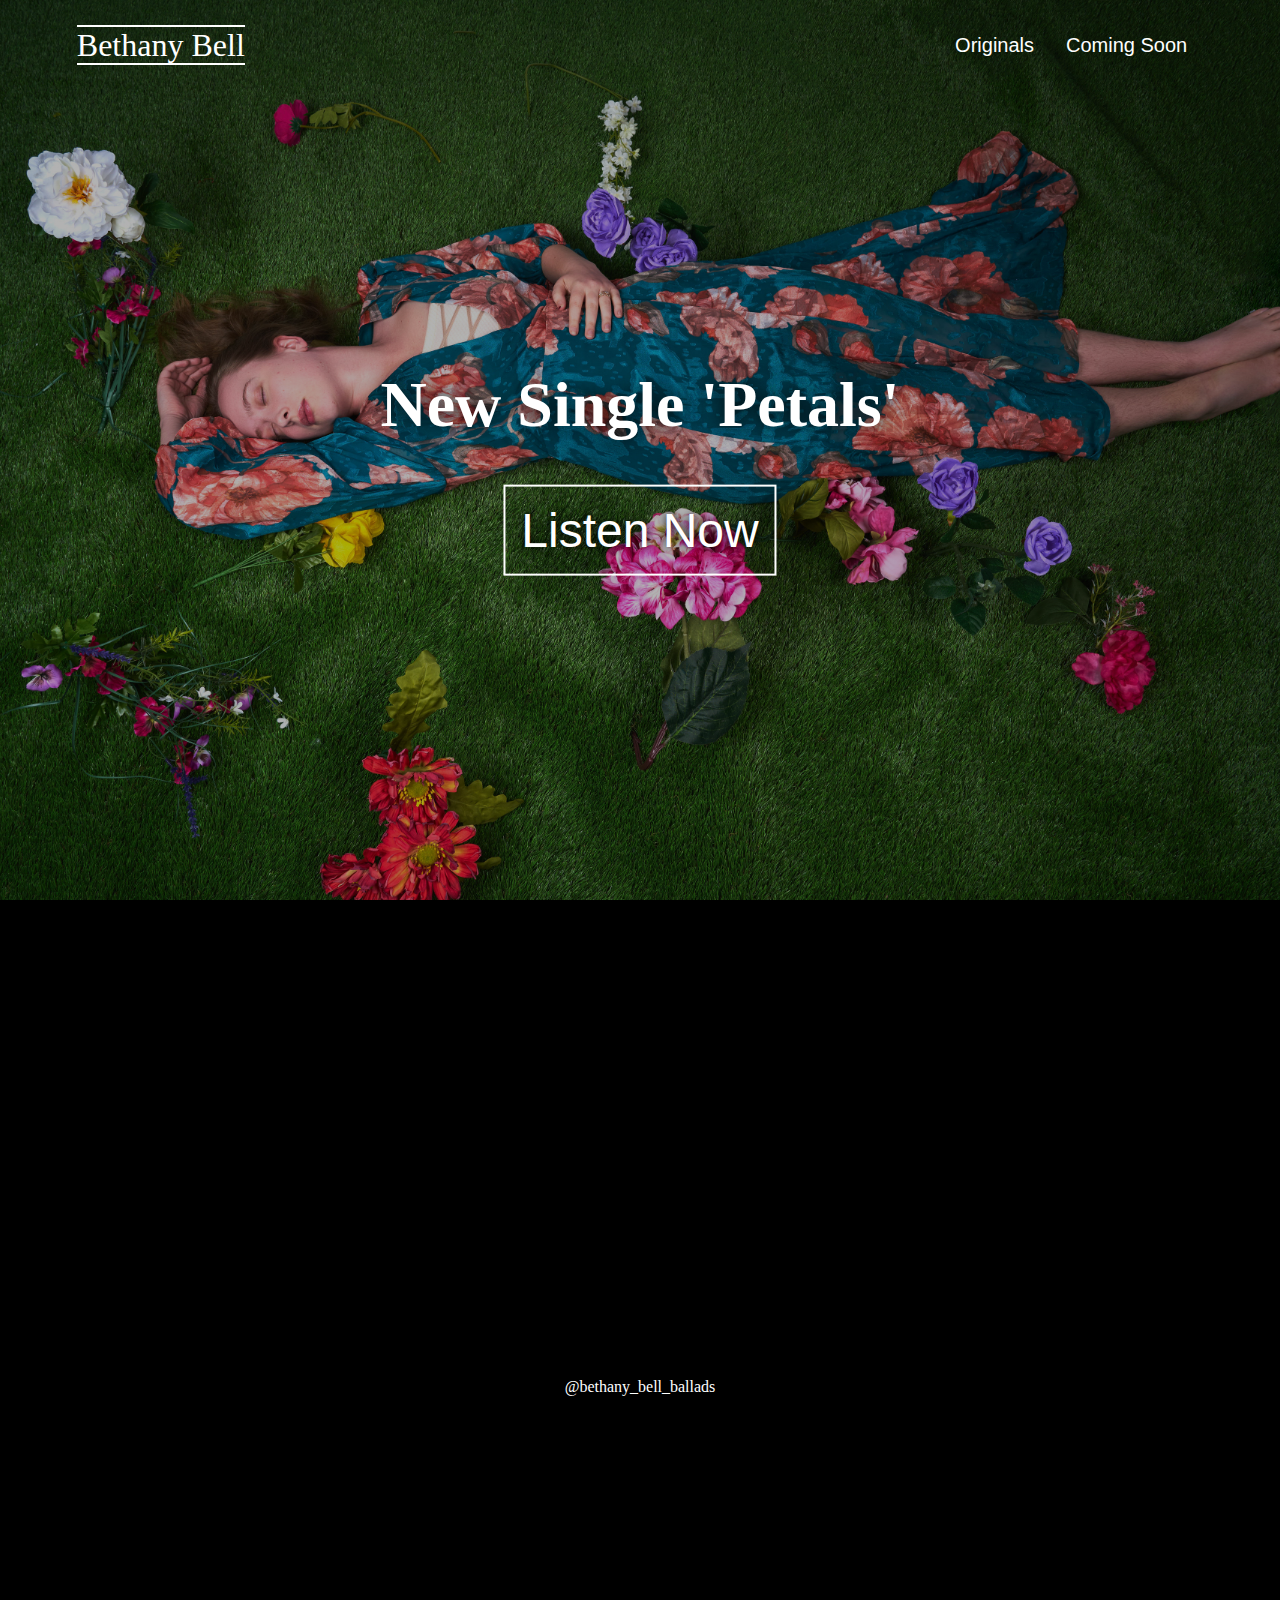
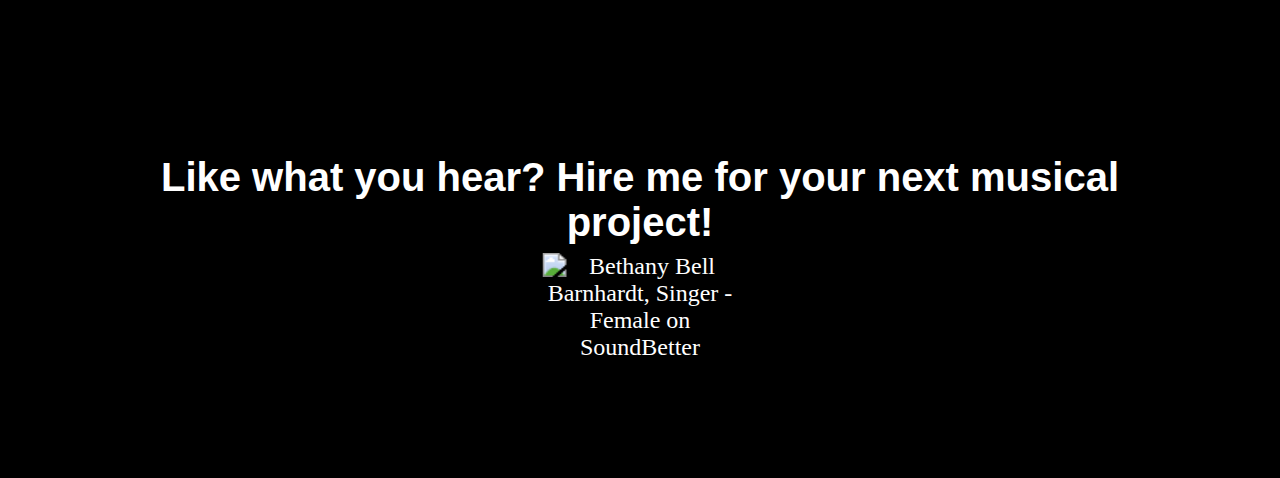
==== public/index.html @ 6a411346 "Update images add responsive styling add hirebetter button" ====
<!DOCTYPE html>
<html lang="en">
<head>
    <meta charset="UTF-8">
    <meta http-equiv="X-UA-Compatible" content="IE=edge">
    <meta name="viewport" content="width=device-width, initial-scale=1.0">
    <title>Bethany Bell</title>
    <link rel="stylesheet" href="https://cdnjs.cloudflare.com/ajax/libs/font-awesome/6.5.1/css/all.min.css" integrity="sha512-DTOQO9RWCH3ppGqcWaEA1BIZOC6xxalwEsw9c2QQeAIftl+Vegovlnee1c9QX4TctnWMn13TZye+giMm8e2LwA==" crossorigin="anonymous" referrerpolicy="no-referrer" />
    <link rel="stylesheet" href="assets/styles.css">
</head>
<body style="background-color: black;">
    <div id="index-body">
    <nav>
        <div>
            <a id="logo" href="index.html">Bethany Bell</a>
        </div>
        <ul>
            <li><a href="originals.html">Originals</a></li>
            <li><a href="coming-soon.html">Coming Soon</a></li>
        </ul>
    </nav>
    <div id="main-content">
        <h1>New Single 'Petals'</h1>
        <button onclick="window.open('https://www.youtube.com/watch?v=XTQO2i0-sWA', '_blank')"
        >Listen Now</button>
    </div>
</div>
    <div class="embeds">
    <iframe id="spotify-embed" src="https://open.spotify.com/embed/artist/3OQZDLEdjORALNtBfhMmWq?utm_source=generator&theme=0"frameBorder="0" allowfullscreen="" allow="autoplay; clipboard-write; encrypted-media; fullscreen; picture-in-picture" loading="lazy"></iframe>
    <blockquote class="tiktok-embed" cite="https://www.tiktok.com/@bethany_bell_ballads" data-unique-id="bethany_bell_ballads" data-embed-type="creator"> <section> <a target="_blank" href="https://www.tiktok.com/@bethany_bell_ballads?refer=creator_embed">@bethany_bell_ballads</a> </section> </blockquote> <script async src="https://www.tiktok.com/embed.js"></script>
    <h1 class="sans-serif-header">Like what you hear? Hire me for your next musical project!</h1>
    <a id="soundbetter-embed" href="https://soundbetter.com/profiles/531990-bethany-bell-barnhardt" rel="noopener noreferrer" target="_blank" title="Bethany Bell Barnhardt profile on SoundBetter" ><img alt="Bethany Bell Barnhardt, Singer - Female on SoundBetter" src="https://d2p6ecj15pyavq.cloudfront.net/assets/SoundBetterBadge-c84cb3e75c4267f5bee41f7f617a81d9.svg" style="max-width: 130px;" /></a>
</div>
<footer>
    <a rel="noreferrer noopener" href="https://www.tiktok.com/@bethany_bell_ballads" target="_blank">
        <i class="fa-brands fa-tiktok"></i>
    </a>
    <a rel="noreferrer noopener" href="https://www.instagram.com/bethany_bell_ballads/" target="_blank">
        <i class="fa-brands fa-instagram"></i>
    </a>
    <a rel="noreferrer noopener" href="https://www.youtube.com/@bethanybellballads" target="_blank">
        <i class="fa-brands fa-youtube"></i>
    </a>
    <a rel="noreferrer noopener" href="https://open.spotify.com/artist/3OQZDLEdjORALNtBfhMmWq?go=1&sp_cid=ecc084441486c9f926b951023a73a559&nd=1&dlsi=975f9ae79c6c4b94" target="_blank">
        <i class="fa-brands fa-spotify"></i>
    </a>
    <a href="mailto:bethanybellbarnhardt@gmail.com">
        <i class="fa-solid fa-envelope"></i>
    </a>
</footer>
</body>
</html>
---- public/assets/styles.css ----
@font-face {
    font-family: 'Abril', Arial, Helvetica, serif;
    src: url('/assets/fonts/AbrilFatface-Regular.ttf');
}
html, html > * {
    overflow-x: hidden;
    max-width: 100vw;
    box-sizing: border-box;
}
body{
    margin: 0;
    padding: 0;
}
#index-body{
    background: linear-gradient(rgba(0, 0, 0, 0.3), rgba(0, 0, 0, 0.3)), url('images/BethanyB_ILCE-7RM5_0252.jpg');
    background-position: top;
    background-size: cover;
    background-repeat: no-repeat;
    height: 100vh;
}
nav{
    height: 10vh;
    display: flex;
    justify-content: space-between;
    padding: 0 6%;
    align-items: center;
}
#logo{
    font-size: 2rem;
    border-top: 2px solid white;
    border-bottom: 2px solid white;
}
#logo:hover{
    opacity: 70%;
}
nav ul{
    margin: 0;
    display: flex;
}
nav ul li{
    font-size: 1.25rem;
    padding: 0 1rem;
    list-style-type: none;
    font-family: sans-serif;
}
nav ul a:hover{
    opacity: 70%;
}
a{
    text-decoration: none;
    color: white;
}
button{
    border: none;
    background-color: transparent;
}
button:hover{
    cursor: pointer;
    opacity: 70%;
}
.embeds{
    margin: 5vh auto 15vh auto;
    text-align: center;
}
.embeds > *{
    margin: 2% 12.5%;
}
#spotify-embed, .tiktok-embed{
    position: relative;
    width: 75% !important;
    height: 352px;
    border-radius: 20px;
}
.tiktok-embed iframe{
    width: 100% !important;
}
#main-content{
    text-align: center;
    position: absolute;
    top: 50%;
    left: 50%;
    transform: translate(-50%, -50%);
    font-size: 2rem;
    color: white;
    text-shadow: 0 0 20px black;
}
#main-content button{
    color: white;
    font-size: 3rem;
    border: solid 2px white;
    padding: 1rem;
    text-shadow: 0 0 10px black;
}
.sans-serif-header{
    font-size: 2.5rem;
    color: white;
    font-family: 'arial', sans-serif;
}
footer{
    position: fixed;
    bottom: 0;
    width: 100%;
    text-align: center;
}
footer i{
    color: white;
    padding: 1rem 1.5rem;
    font-size: 1.5rem;
}
footer i:hover{
    background-color: aquamarine;
    color: black;
    cursor: pointer;
}
#originals-body{
    background: linear-gradient(rgba(0, 0, 0, 0.5), rgba(0, 0, 0, 0.5)), url('images/BethanyB_ILCE-7RM5_0213.jpg');
    background-position: center;
    background-size: cover;
    background-repeat: no-repeat;
    min-height: 65vh;
}
#moments-pass-embed{
    position: absolute;
    top: 63%;
    bottom: 50%;
    top: 50%;
    left: 50%;
    transform: translateX(-50%) translateY(-50%);
}
.main-header{
    text-align: center;
    font-size: 3rem;
    margin-top: 12vh;
    color: white;
}
.coming-soon{
    background-color: white;
    width: fit-content;
    text-align: center;
    margin: 0 auto;
    border-radius: 10px;
}
.coming-soon h2{
    padding: 2rem;
}
.wavy-bg h1{
    font-size: 3rem;
    margin-bottom: 10px;
}
.wavy-bg p{
    line-height: 3rem;
    margin: 0 40px;
}
.wavy-bg a{
    padding: 2rem;
    border: 2px solid white;
    color: black;
    text-shadow: none;
    border-radius: 100px;
    font-size: 2rem;
    margin-bottom: 2rem;
}
.wavy-bg a:hover{
    background-color: black;
    color: white;
}
.wavy-bg {
    display: flex;
    flex-direction: column;
    align-items: center;
    background-image: linear-gradient(to right, #40b4d1 0%, #aec6ff 100%);
    color: white;
    text-shadow: 1px 1px teal;
    border-bottom-left-radius: 10px;
    border-bottom-right-radius: 10px;
  }
.wavy-bg img{
    height: 40vh;
    padding-bottom: 20px;
}
@media screen and (min-width: 721px){
    #soundbetter-embed img{
        transform: scale(1.5);
    }
}
@media screen and (max-width: 720px){
    nav{
        padding: 2%;
    }
}
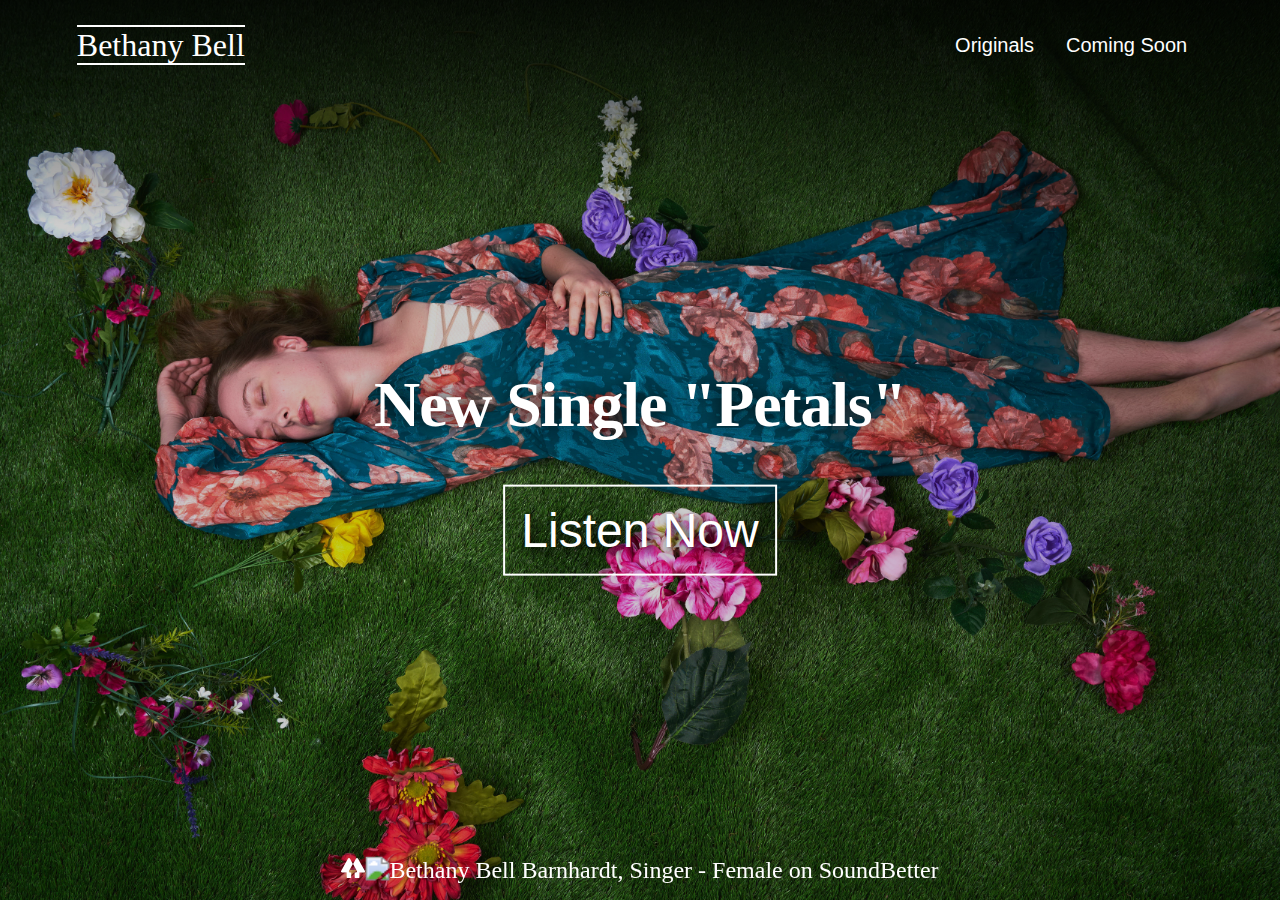
==== commit 419a7771: "Update background images, embeds, and social links" ====
--- a/public/index.html
+++ b/public/index.html
@@ -5,6 +5,7 @@
     <meta http-equiv="X-UA-Compatible" content="IE=edge">
     <meta name="viewport" content="width=device-width, initial-scale=1.0">
     <title>Bethany Bell</title>
+    <link rel="icon" type="image/jpg" href="assets/images/bethany-bell-favicon.jpg">
     <link rel="stylesheet" href="https://cdnjs.cloudflare.com/ajax/libs/font-awesome/6.5.1/css/all.min.css" integrity="sha512-DTOQO9RWCH3ppGqcWaEA1BIZOC6xxalwEsw9c2QQeAIftl+Vegovlnee1c9QX4TctnWMn13TZye+giMm8e2LwA==" crossorigin="anonymous" referrerpolicy="no-referrer" />
     <link rel="stylesheet" href="assets/styles.css">
 </head>
@@ -20,24 +21,32 @@
         </ul>
     </nav>
     <div id="main-content">
-        <h1>New Single 'Petals'</h1>
-        <button onclick="window.open('https://www.youtube.com/watch?v=XTQO2i0-sWA', '_blank')"
+        <h1>New Single "Petals"</h1>
+        <button onclick="window.open('https://open.spotify.com/artist/3OQZDLEdjORALNtBfhMmWq?si=B40NrkE4TJapIvFxJsLkUA', '_blank')"
         >Listen Now</button>
     </div>
-</div>
-    <div class="embeds">
-    <iframe id="spotify-embed" src="https://open.spotify.com/embed/artist/3OQZDLEdjORALNtBfhMmWq?utm_source=generator&theme=0"frameBorder="0" allowfullscreen="" allow="autoplay; clipboard-write; encrypted-media; fullscreen; picture-in-picture" loading="lazy"></iframe>
-    <blockquote class="tiktok-embed" cite="https://www.tiktok.com/@bethany_bell_ballads" data-unique-id="bethany_bell_ballads" data-embed-type="creator"> <section> <a target="_blank" href="https://www.tiktok.com/@bethany_bell_ballads?refer=creator_embed">@bethany_bell_ballads</a> </section> </blockquote> <script async src="https://www.tiktok.com/embed.js"></script>
-    <h1 class="sans-serif-header">Like what you hear? Hire me for your next musical project!</h1>
-    <a id="soundbetter-embed" href="https://soundbetter.com/profiles/531990-bethany-bell-barnhardt" rel="noopener noreferrer" target="_blank" title="Bethany Bell Barnhardt profile on SoundBetter" ><img alt="Bethany Bell Barnhardt, Singer - Female on SoundBetter" src="https://d2p6ecj15pyavq.cloudfront.net/assets/SoundBetterBadge-c84cb3e75c4267f5bee41f7f617a81d9.svg" style="max-width: 130px;" /></a>
 </div>
 <footer>
     <a rel="noreferrer noopener" href="https://www.tiktok.com/@bethany_bell_ballads" target="_blank">
         <i class="fa-brands fa-tiktok"></i>
     </a>
+    <a id="linktree-embed" href="https://linktr.ee/bethanybellballads?subscribe" rel="noopener noreferrer" target="_blank">
+        <svg fill="#ffffff" width="24px" height="24px" viewBox="0 0 24 24" role="img" xmlns="http://www.w3.org/2000/svg"><path d="M7.953 15.066c-.08.163-.08.324-.08.486.08.517.528.897 1.052.89h1.294v4.776c0 .486-.404.89-.89.89H6.577a.898.898 0 0 1-.889-.891v-4.774H.992c-.728 0-1.214-.729-.89-1.377l6.96-12.627a1.065 1.065 0 0 1 1.863 0l2.913 5.585-3.885 7.042zm15.945 0-6.96-12.627a1.065 1.065 0 0 0-1.862 0l-2.995 5.586 3.885 7.04c.081.164.081.326.081.487-.08.517-.529.897-1.052.89h-1.296v4.776c.005.49.4.887.89.89h2.914a.9.9 0 0 0 .892-.89v-4.775h4.612c.73 0 1.214-.729.89-1.377z"/></svg>
+    </a>
+    <script>const linktreeEmbed = document.getElementById('linktree-embed');
+    const linktreeIcon = document.querySelector('#linktree-embed svg')
+    linktreeEmbed.addEventListener('mouseover', () => {
+        linktreeIcon.style.fill = '#000';
+    });
+    linktreeEmbed.addEventListener('mouseout', () =>{
+        linktreeIcon.style.fill = '#fff';
+    
+    })</script>
     <a rel="noreferrer noopener" href="https://www.instagram.com/bethany_bell_ballads/" target="_blank">
         <i class="fa-brands fa-instagram"></i>
     </a>
+    <a id="soundbetter-embed" href="https://soundbetter.com/profiles/531990-bethany-bell-barnhardt" rel="noopener noreferrer"
+     target="_blank" title="Bethany Bell Barnhardt profile on SoundBetter" ><img alt="Bethany Bell Barnhardt, Singer - Female on SoundBetter" src="https://d2p6ecj15pyavq.cloudfront.net/assets/SoundBetterBadge-c84cb3e75c4267f5bee41f7f617a81d9.svg"/></a>
     <a rel="noreferrer noopener" href="https://www.youtube.com/@bethanybellballads" target="_blank">
         <i class="fa-brands fa-youtube"></i>
     </a>
--- a/public/assets/styles.css
+++ b/public/assets/styles.css
@@ -12,8 +12,9 @@
     padding: 0;
 }
 #index-body{
-    background: linear-gradient(rgba(0, 0, 0, 0.3), rgba(0, 0, 0, 0.3)), url('images/BethanyB_ILCE-7RM5_0252.jpg');
-    background-position: top;
+    background: linear-gradient(to bottom, rgba(0, 0, 0, 0.8) 0%, rgba(0, 0, 0, 0.2) 25%, rgba(0, 0, 0, 0.2) 100%), 
+    url('images/BethanyB_ILCE-7RM5_0252.jpg');
+    background-position: center;
     background-size: cover;
     background-repeat: no-repeat;
     height: 100vh;
@@ -30,9 +31,6 @@
     border-top: 2px solid white;
     border-bottom: 2px solid white;
 }
-#logo:hover{
-    opacity: 70%;
-}
 nav ul{
     margin: 0;
     display: flex;
@@ -43,8 +41,10 @@
     list-style-type: none;
     font-family: sans-serif;
 }
-nav ul a:hover{
+nav ul a:hover, button:hover, #logo:hover, .spotify-follow-button:hover{
     opacity: 70%;
+    transition: opacity 0.1s ease-in-out;
+    cursor: pointer;
 }
 a{
     text-decoration: none;
@@ -54,25 +54,16 @@
     border: none;
     background-color: transparent;
 }
-button:hover{
-    cursor: pointer;
-    opacity: 70%;
+#spotify-embed{
+    width: 70%!important;
+    height: 352px;
+    margin: 0 auto 7rem auto;
+    overflow: hidden;
 }
-.embeds{
-    margin: 5vh auto 15vh auto;
-    text-align: center;
-}
-.embeds > *{
-    margin: 2% 12.5%;
-}
-#spotify-embed, .tiktok-embed{
-    position: relative;
-    width: 75% !important;
-    height: 352px;
+#spotify-embed iframe{
+    width: 100%;
+    height: 100%;
     border-radius: 20px;
-}
-.tiktok-embed iframe{
-    width: 100% !important;
 }
 #main-content{
     text-align: center;
@@ -81,102 +72,115 @@
     left: 50%;
     transform: translate(-50%, -50%);
     font-size: 2rem;
+}
+#main-content, .main-header, #coming-soon-body h1{
     color: white;
     text-shadow: 0 0 20px black;
+    letter-spacing: -1.2px;
+    font-kerning: none;
+    text-align: center;
 }
-#main-content button{
+.main-header{
+    font-size: 4rem;
+    margin-top: 8rem;
+}
+#coming-soon-body h1{
+    font-size: 4rem;
+}
+#main-content button, .spotify-follow-button, .coming-soon-background button{
     color: white;
     font-size: 3rem;
     border: solid 2px white;
     padding: 1rem;
-    text-shadow: 0 0 10px black;
+    text-shadow: 4px 4px 10px black;
 }
-.sans-serif-header{
-    font-size: 2.5rem;
+.coming-soon-background button{
+    width: fit-content;
+}
+.spotify-follow-button{
+    width: fit-content;
+    margin: 3rem auto;
+}
+.coming-soon-background{
+    display: flex;
+    flex-direction: column;
+    align-items: center;
+    background: linear-gradient(rgba(0, 0, 0, 0.2), rgba(0, 0, 0, 0.2)), url('/assets/images/They Say 2.JPG');
+    background-size: cover;
+    text-align: center;
+    max-width: 50rem;
+    height: 32rem;
+    margin: 0 auto;
+    padding: 1rem;
+}
+#soundbetter-embed, #linktree-embed{
+    padding: 1rem 1.5rem;
+}
+#soundbetter-embed img{
+    height: 3.5rem;
+}
+.updates-div{
+    display: block;
+    margin-top: auto !important;
     color: white;
-    font-family: 'arial', sans-serif;
+    font-size: 1.8rem;
+    text-shadow: 2px 2px 5px black;
+    font-family: sans-serif;
+}
+.updates-div a {
+    padding: 1.5px;
+    color: aquamarine;
+    text-decoration: none;
+    border-bottom: 2px solid transparent;
+    transition: border-bottom 0.25s ease-in-out;
+}
+
+.updates-div a:hover {
+    cursor: pointer;
+    border-bottom: 2px solid currentColor;
 }
 footer{
     position: fixed;
     bottom: 0;
     width: 100%;
-    text-align: center;
+    display: flex;
+    align-items: center;
+    justify-content: center;
 }
 footer i{
     color: white;
     padding: 1rem 1.5rem;
     font-size: 1.5rem;
 }
-footer i:hover{
+footer i:hover, #linktree-embed:hover{
+    transition-property: color, background-color;
+    transition: 0.25s ease-in-out;
     background-color: aquamarine;
     color: black;
     cursor: pointer;
 }
+#linktree-embed svg {
+    transition: fill 0.25s ease-in-out;
+}
 #originals-body{
     background: linear-gradient(rgba(0, 0, 0, 0.5), rgba(0, 0, 0, 0.5)), url('images/BethanyB_ILCE-7RM5_0213.jpg');
-    background-position: center;
+    background-position: 0% 80%;
     background-size: cover;
     background-repeat: no-repeat;
-    min-height: 65vh;
+    min-height: 100vh;
 }
 #moments-pass-embed{
     position: absolute;
-    top: 63%;
-    bottom: 50%;
-    top: 50%;
+    top: 65%;
     left: 50%;
     transform: translateX(-50%) translateY(-50%);
 }
-.main-header{
-    text-align: center;
-    font-size: 3rem;
-    margin-top: 12vh;
-    color: white;
-}
-.coming-soon{
-    background-color: white;
-    width: fit-content;
-    text-align: center;
-    margin: 0 auto;
-    border-radius: 10px;
-}
-.coming-soon h2{
-    padding: 2rem;
-}
-.wavy-bg h1{
-    font-size: 3rem;
-    margin-bottom: 10px;
-}
-.wavy-bg p{
-    line-height: 3rem;
-    margin: 0 40px;
-}
-.wavy-bg a{
-    padding: 2rem;
-    border: 2px solid white;
-    color: black;
-    text-shadow: none;
-    border-radius: 100px;
-    font-size: 2rem;
-    margin-bottom: 2rem;
-}
-.wavy-bg a:hover{
-    background-color: black;
-    color: white;
-}
-.wavy-bg {
-    display: flex;
-    flex-direction: column;
-    align-items: center;
-    background-image: linear-gradient(to right, #40b4d1 0%, #aec6ff 100%);
-    color: white;
-    text-shadow: 1px 1px teal;
-    border-bottom-left-radius: 10px;
-    border-bottom-right-radius: 10px;
+#coming-soon-body{
+    min-height: 100vh;
+    background: linear-gradient(to right, #40b4d1 0%, #aec6ff 100%);
   }
-.wavy-bg img{
-    height: 40vh;
-    padding-bottom: 20px;
+#coming-soon-body img{
+    height: 30rem !important;
 }
 @media screen and (min-width: 721px){
     #soundbetter-embed img{
@@ -187,4 +191,9 @@
     nav{
         padding: 2%;
     }
+}
+@media screen and (orientation: portrait){
+    #index-body{
+        background-position: left center;
+    }
 }